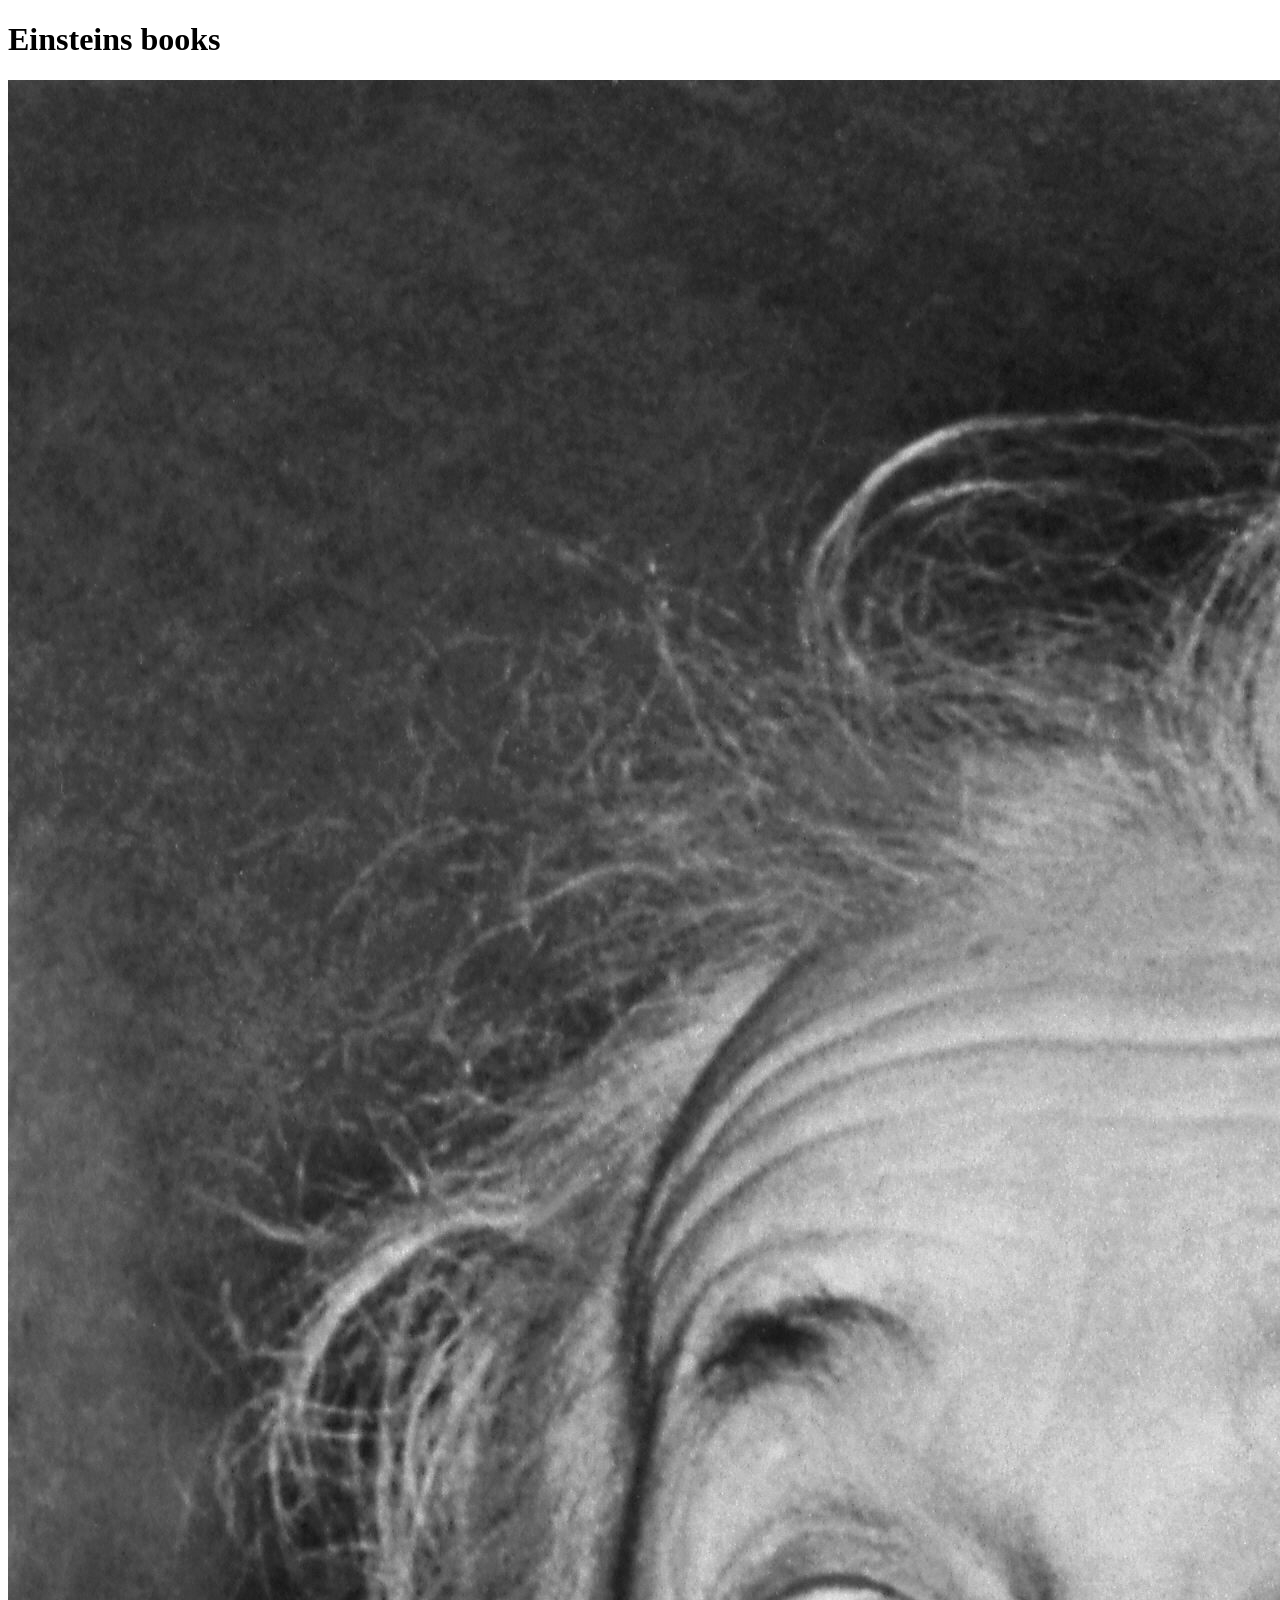
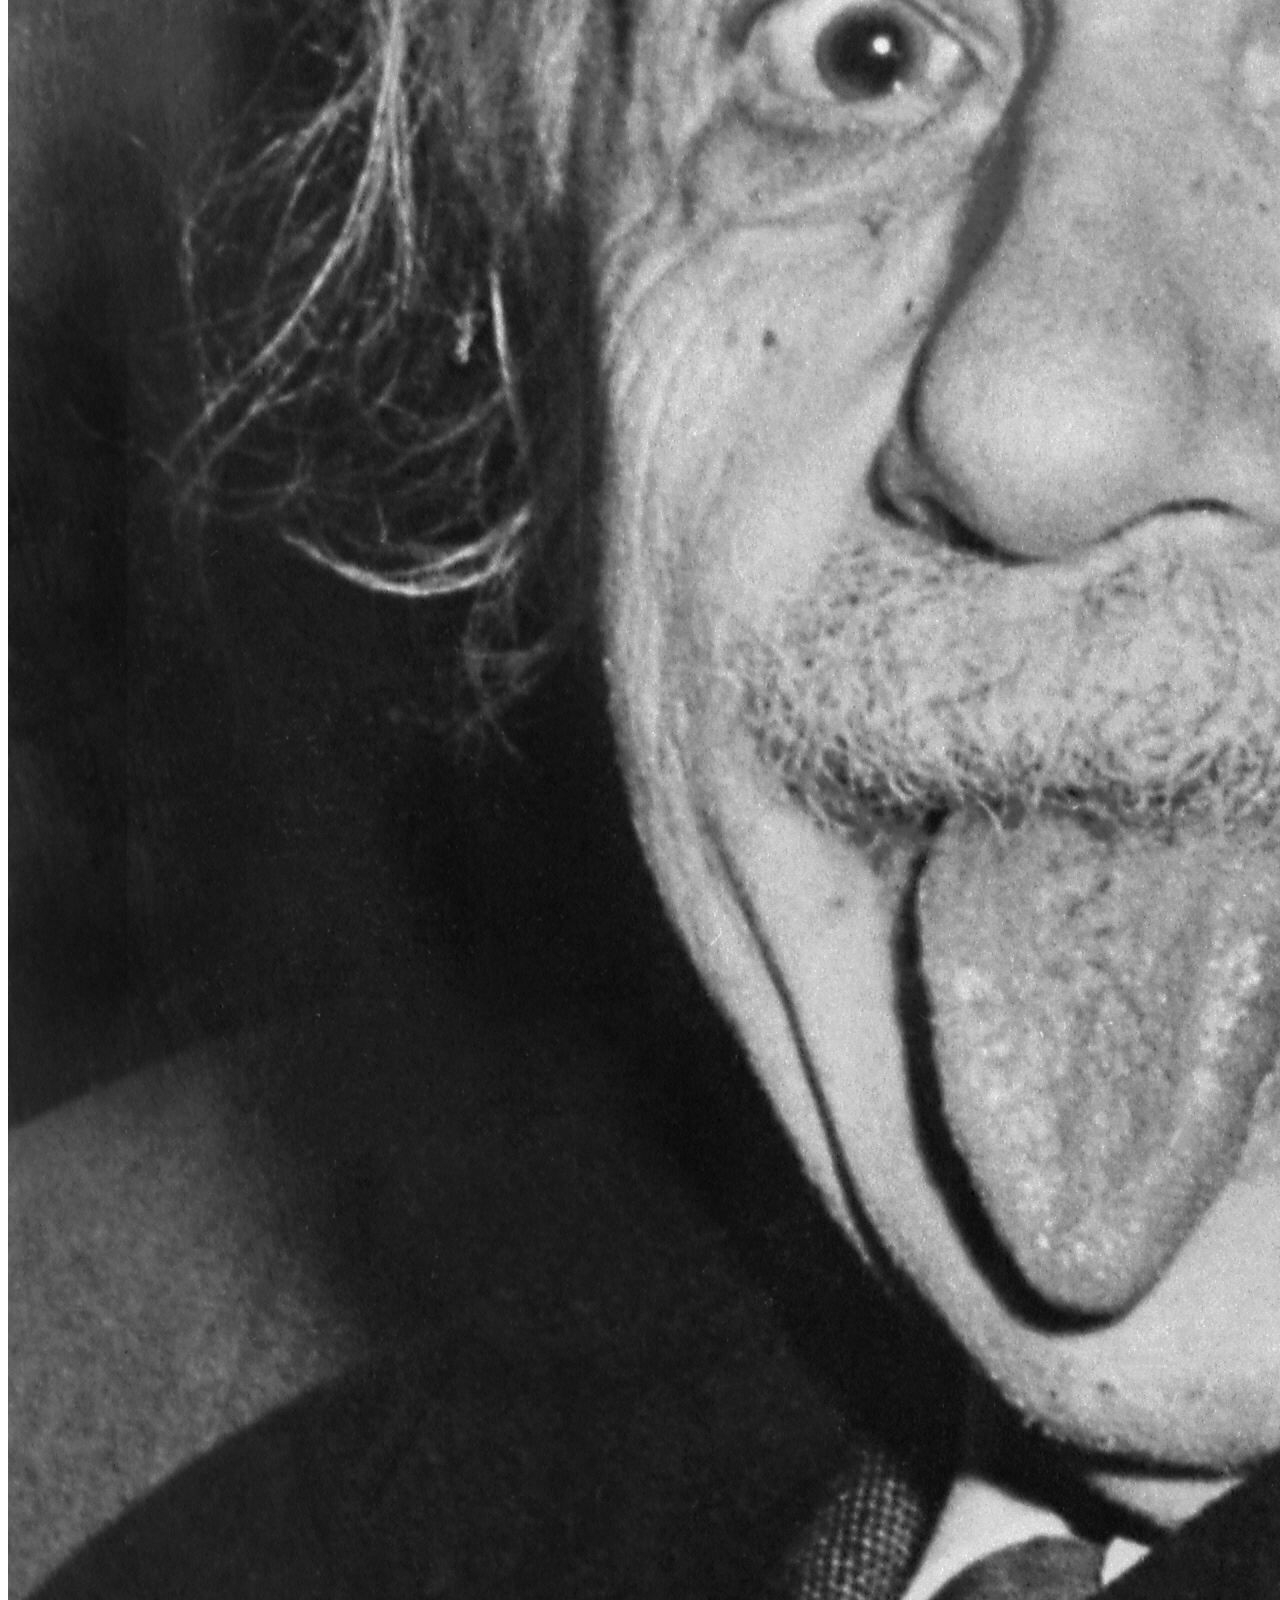
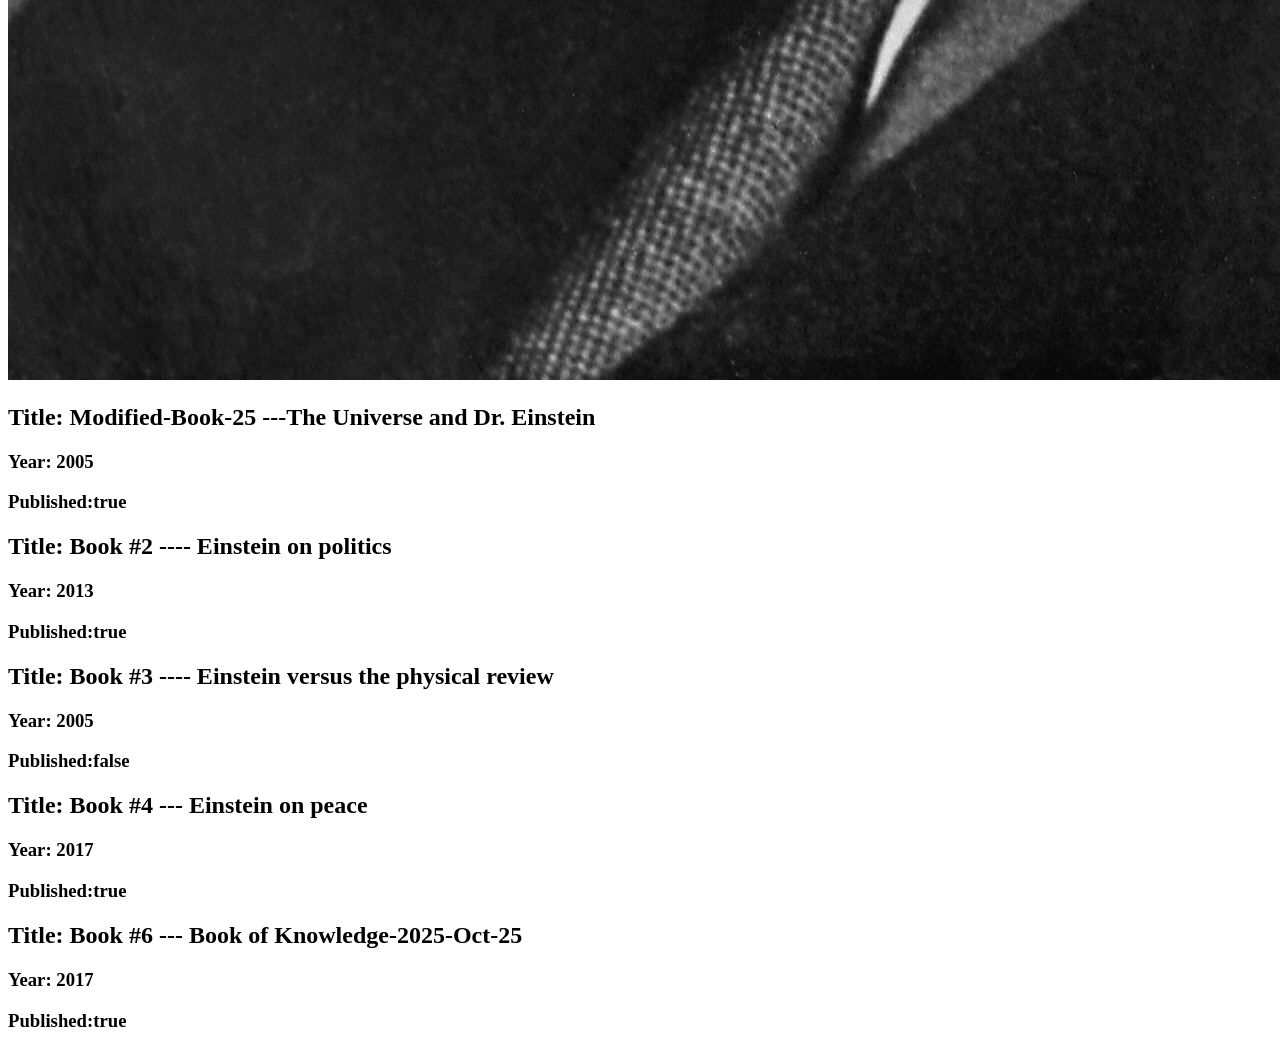
==== Midterm - Childers/index.html @ 8dd8a2b9 "Add files via upload" ====
<!DOCTYPE html>
<html lang="en">
<head>
    <meta charset="UTF-8">
    <meta name="viewport" content="width=device-width, initial-scale=1.0">
    <title>Document</title>
      <link rel="stylesheet" href="style.css">
</head>
<body>
    
        
         <div class="mybooks">
             <h1>Einsteins books</h1>
             <main>
        <img src="Einstein.jpg" alt="From Wikipedia">
    </main>
         </div>

    
    <script src="script.js"></script>

</body>
</html>
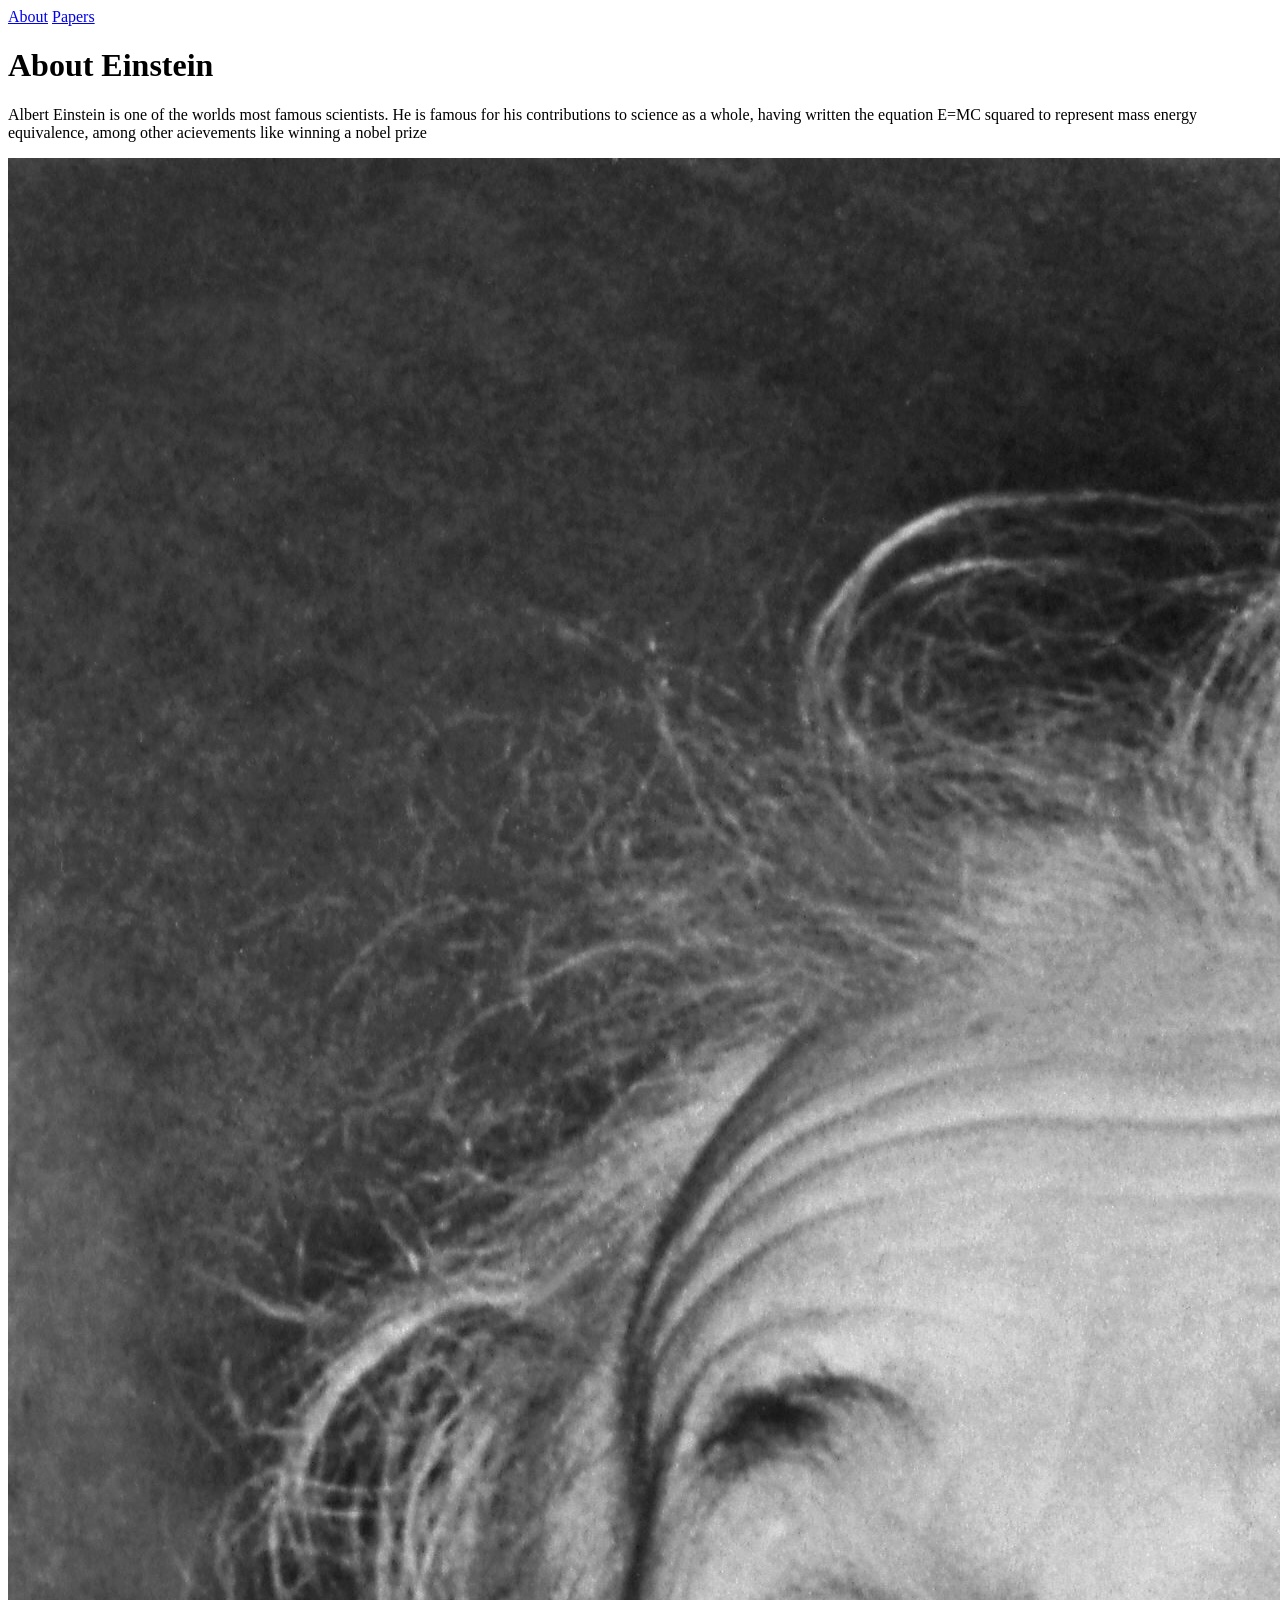
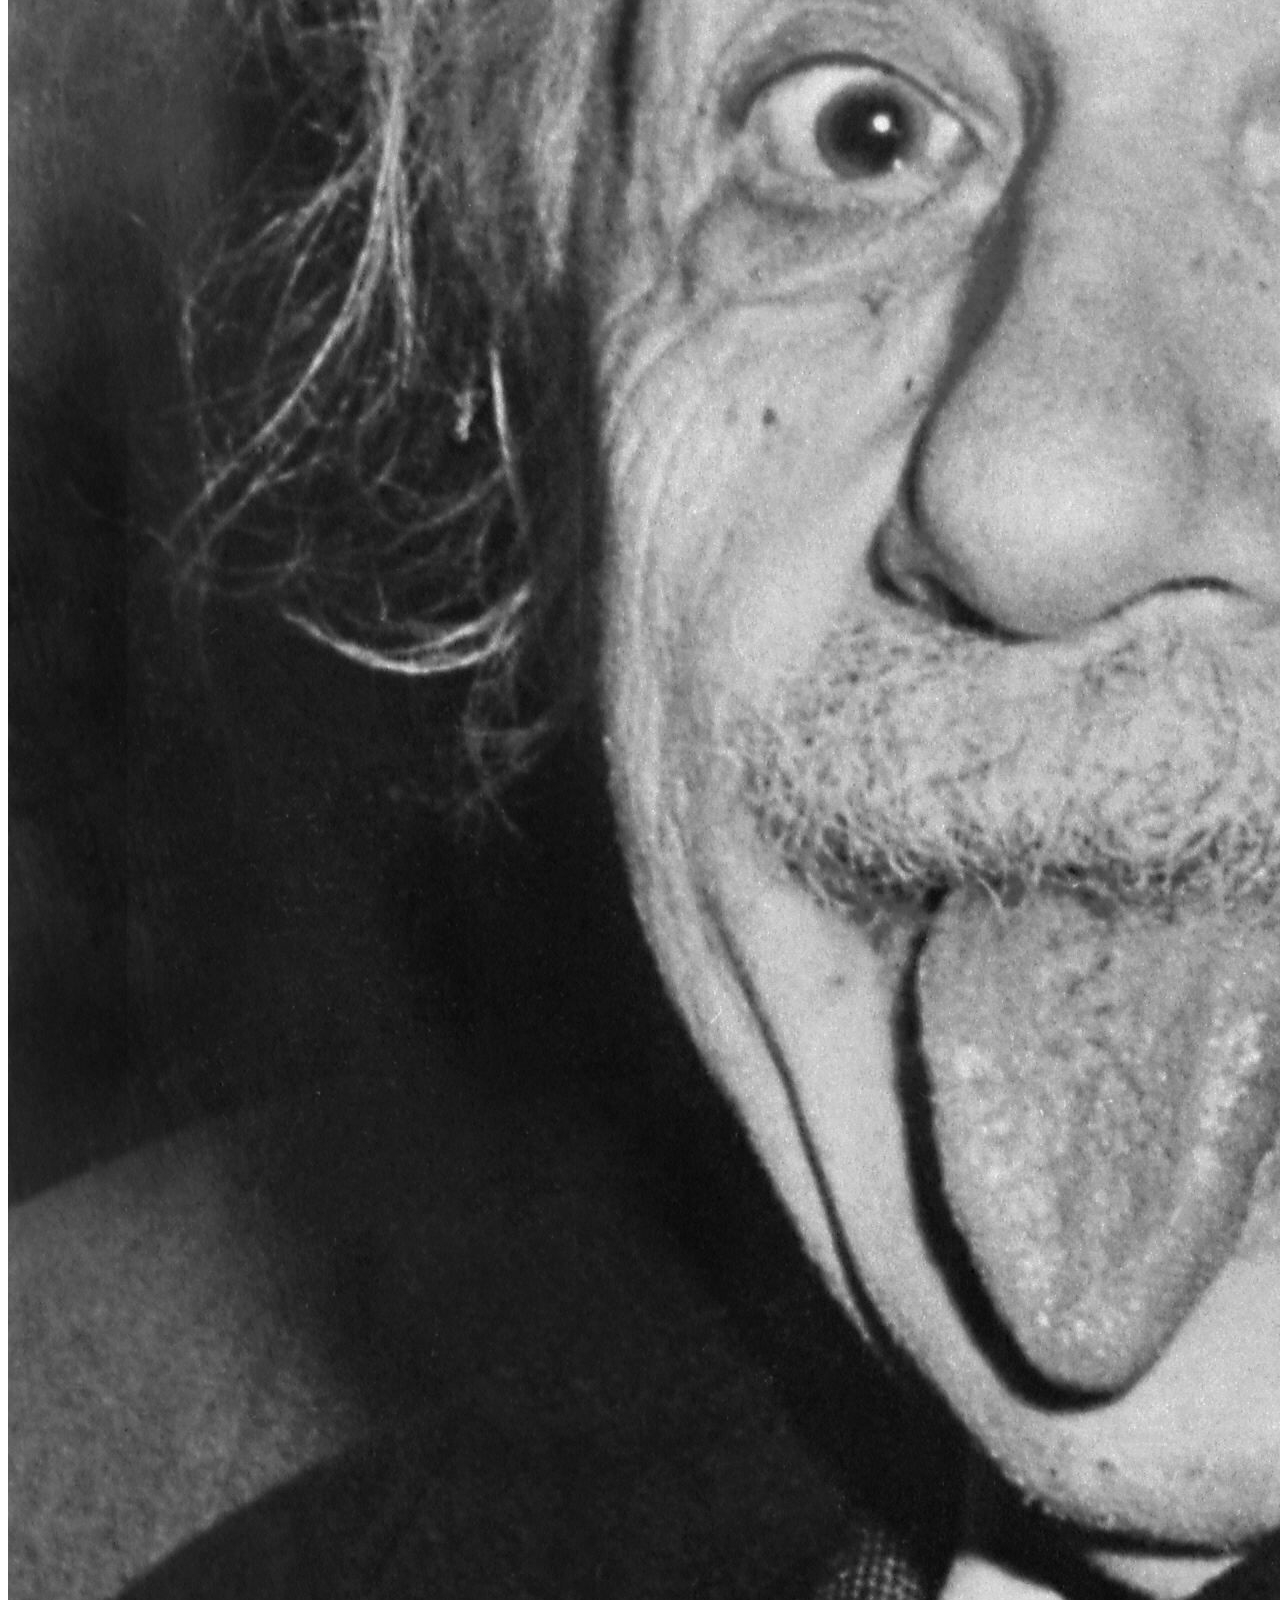
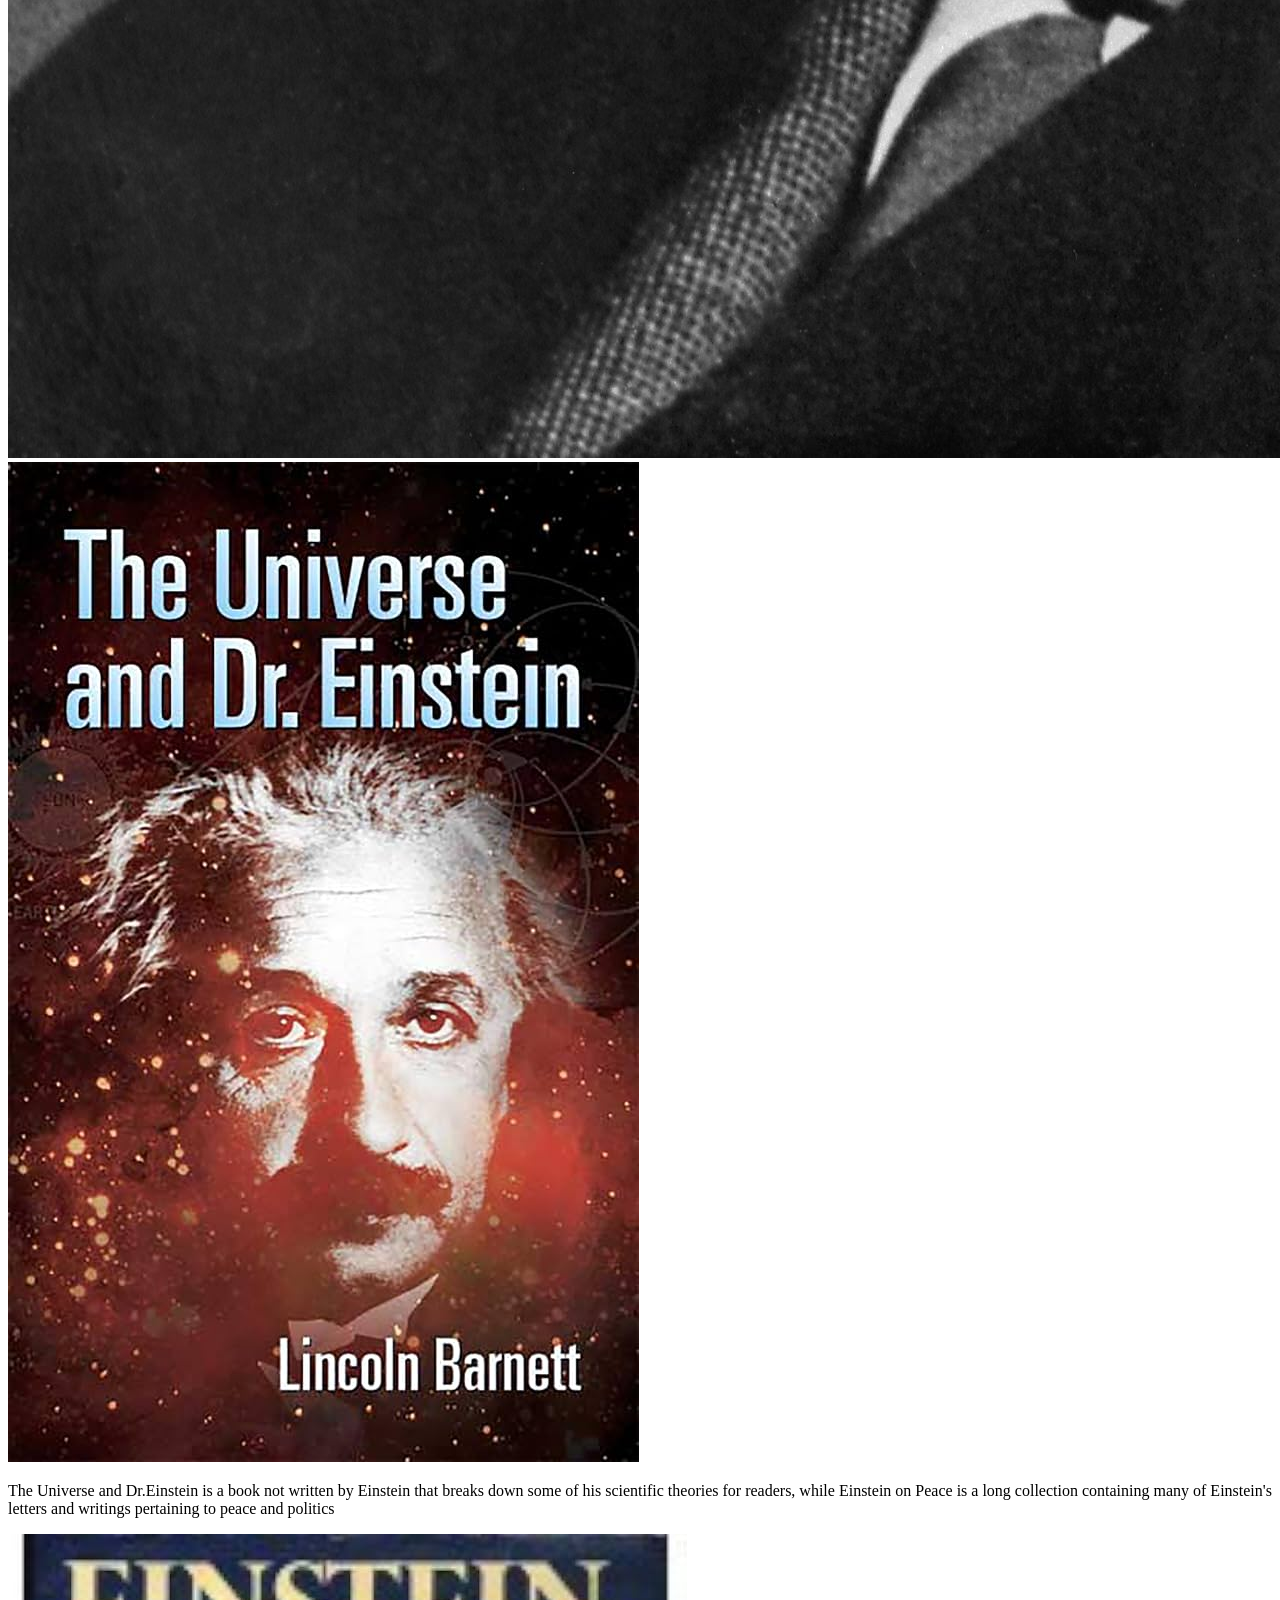
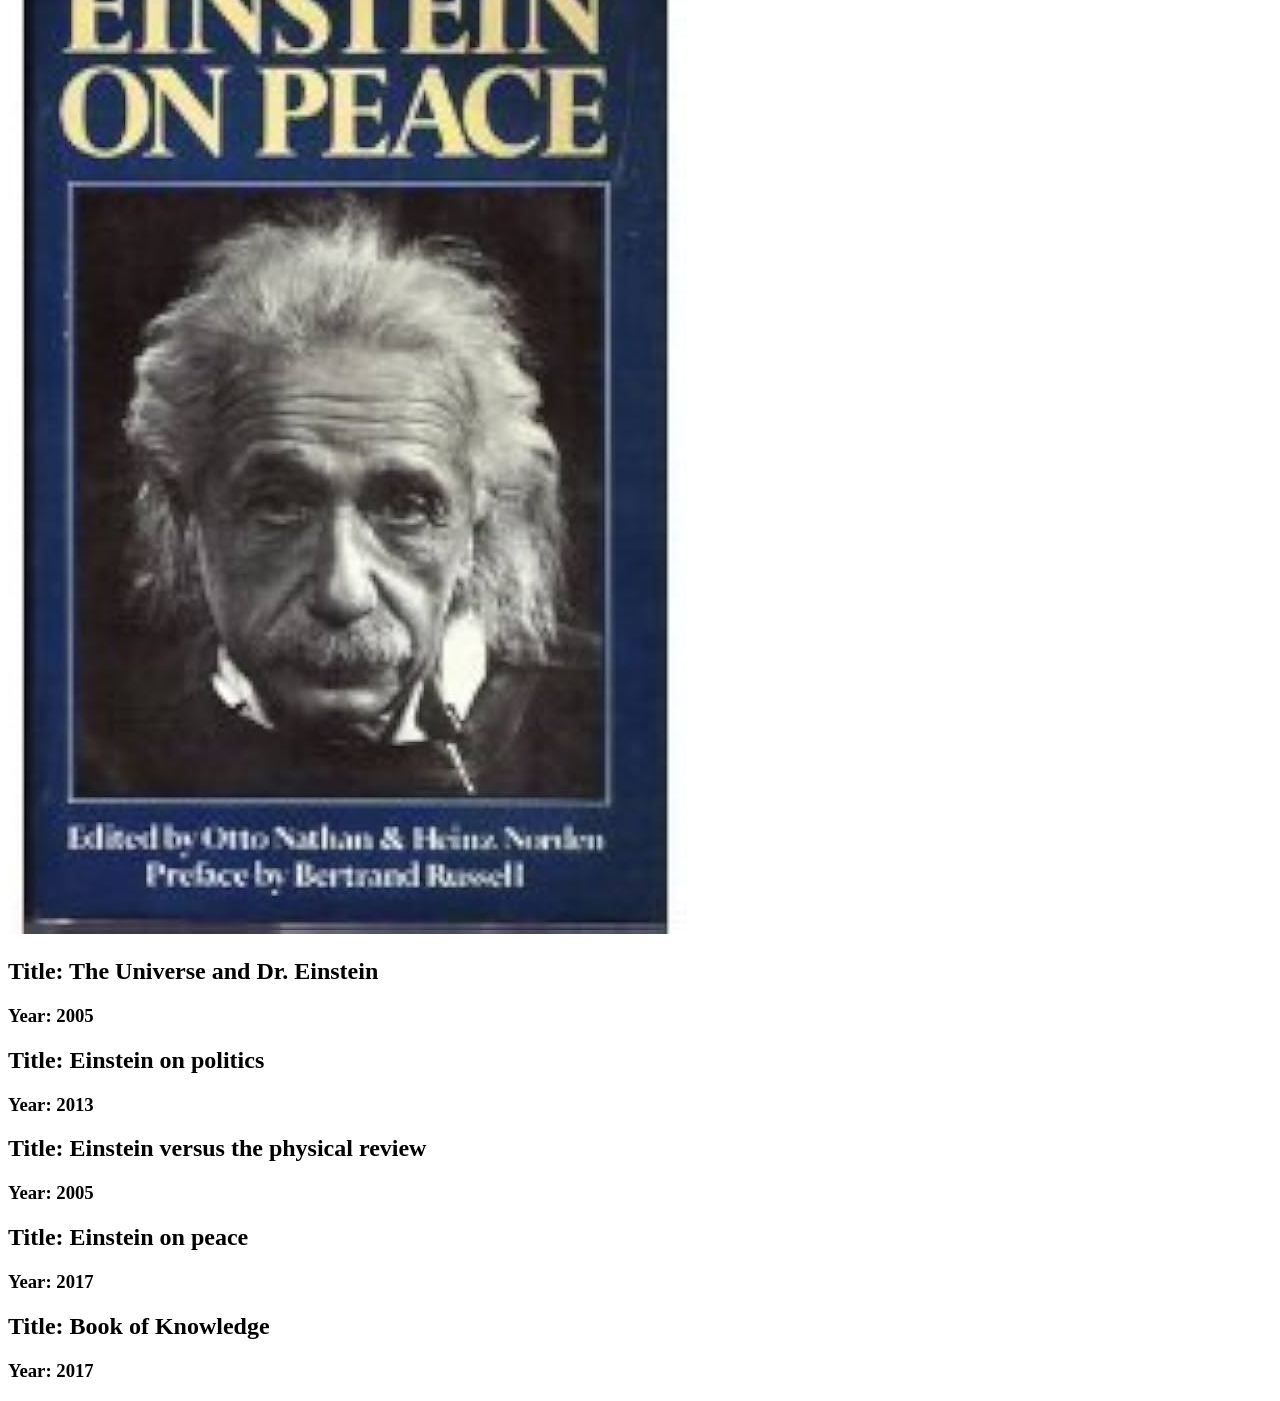
==== commit 17c9eb52: "Add files via upload" ====
--- a/Midterm - Childers/index.html
+++ b/Midterm - Childers/index.html
@@ -7,16 +7,33 @@
       <link rel="stylesheet" href="style.css">
 </head>
 <body>
-    
-        
-         <div class="mybooks">
-             <h1>Einsteins books</h1>
-             <main>
+    <div class="container">
+        <header>  
+            <a href="#About">About</a>
+            <a href="#Papers">Papers</a>
+            
+        </header>
+         <main>
+            <div id="About">
+                 <h1>About Einstein</h1>
+                 <p>Albert Einstein is one of the worlds most famous scientists. He is famous for his contributions to science as a whole, having written the equation E=MC squared to represent mass energy equivalence, among other acievements like winning a nobel prize</p>
         <img src="Einstein.jpg" alt="From Wikipedia">
     </main>
-         </div>
+    <section>
+        
+            <img src="Einstein-Universe.jpg" alt="Amazon image credit">
+            <p>The Universe and Dr.Einstein is a book not written by Einstein that breaks down some of his scientific theories for readers, while Einstein on Peace is a long collection containing many of Einstein's letters and writings pertaining to peace and politics</p>
+            <img src="Einstein-Peace.jpg" alt="Amazon image credit">
+        
 
+    </section>
+    <footer>
+        <div id="Papers">
+            
+        </div>
+    </footer>
     
+
     <script src="script.js"></script>
 
 </body>
